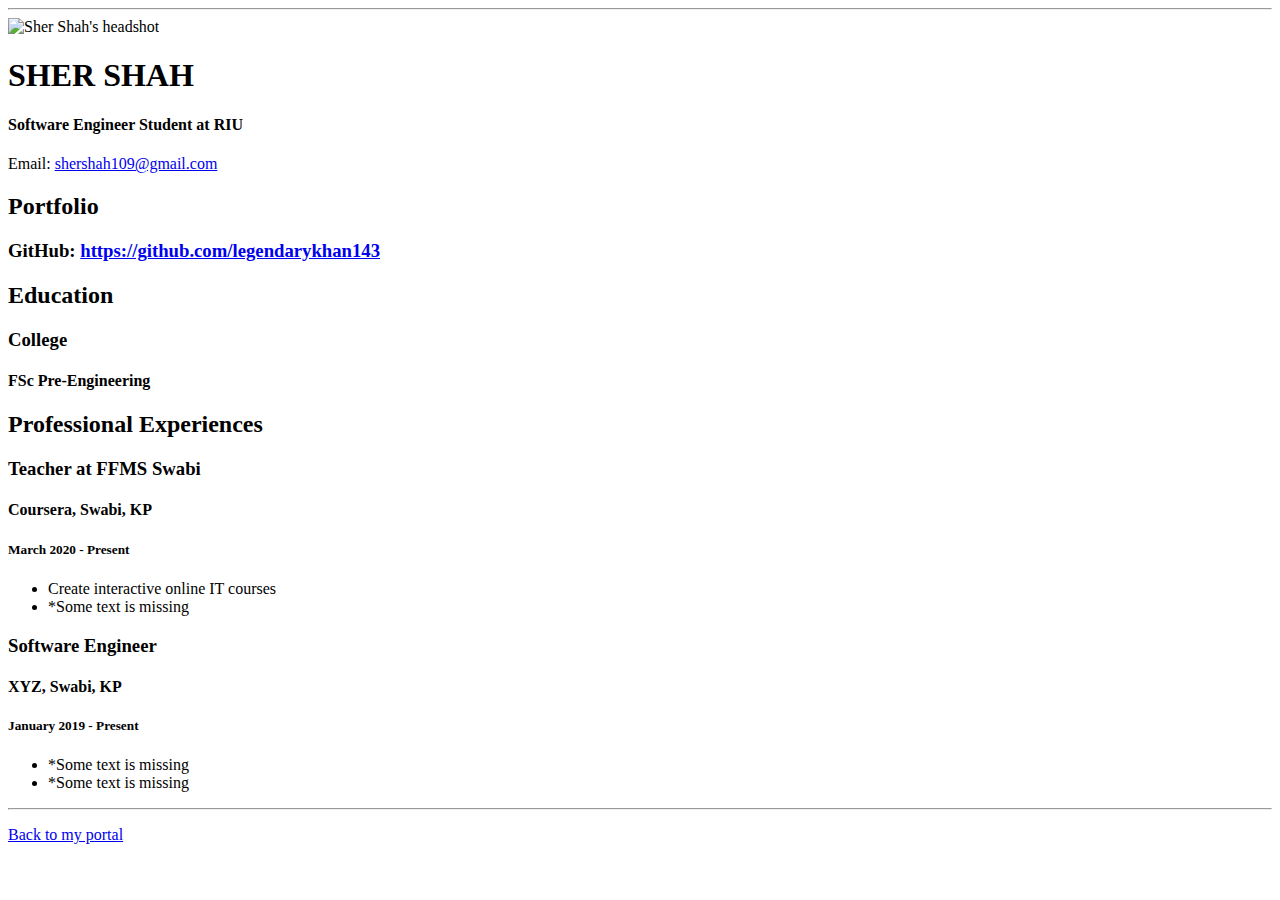
==== resume.html @ 2055e5dc "Add files via upload" ====
<!doctype html>

<!-- this is a comment for human! -->

<html lang="en">

  <header>
    <title>Harrison Kong's Resume</title>
    <link rel="stylesheet" href="css/master.css">
    <link rel="FaviconIcon" href="favicon.ico" type="image/x-icon">
    <link rel="shortcut" href="favicon.ico" type="image/x-icon">
    <meta name="viewport" content="width=device-width, initial-scale=1, shrink-to-fit=no">
    <meta name="name" content="SSK's PORTAL">
    <meta name="robots" content="noindex, nofollow">
  </header>

  <body>
    <hr>

    <img src="images/headshot.jpg" alt="Sher Shah's headshot" width="20%">

    <h1>SHER SHAH</h1>
    <h4>Software Engineer Student at RIU</h4>

    <p>Email: <a href="mailto:shershah109@gmail.com" target="_blank">shershah109@gmail.com</a></p>
    <!-- don't post physical address, personal phone number or other personal information on the web! -->

    <h2>Portfolio</h2>
      <h3>GitHub: <a href="https://github.com/legendarykhan143" target="_blank">https://github.com/legendarykhan143</a></h3>

    <h2>Education</h2>

    <h3>College</h3>
    <h4>FSc Pre-Engineering</h4>

    <h2>Professional Experiences</h2>

    <h3>Teacher at FFMS Swabi</h3>
    <h4>Coursera, Swabi, KP</h4>
    <h5>March 2020 - Present</h5>
      <ul>
        <li>Create interactive online IT courses</li>
        <li> *Some text is missing</li>
      </ul>

    <h3> Software Engineer</h3>
    <h4>XYZ, Swabi, KP</h4>
    <h5>January 2019 - Present</h5>
      <ul>
        <li> *Some text is missing </li>
        <li> *Some text is missing </li>
      </ul>
  </body>

  <footer>
  <hr>
  <p><a href="index.html">Back to my portal</a><p>
  </footer>

</html>
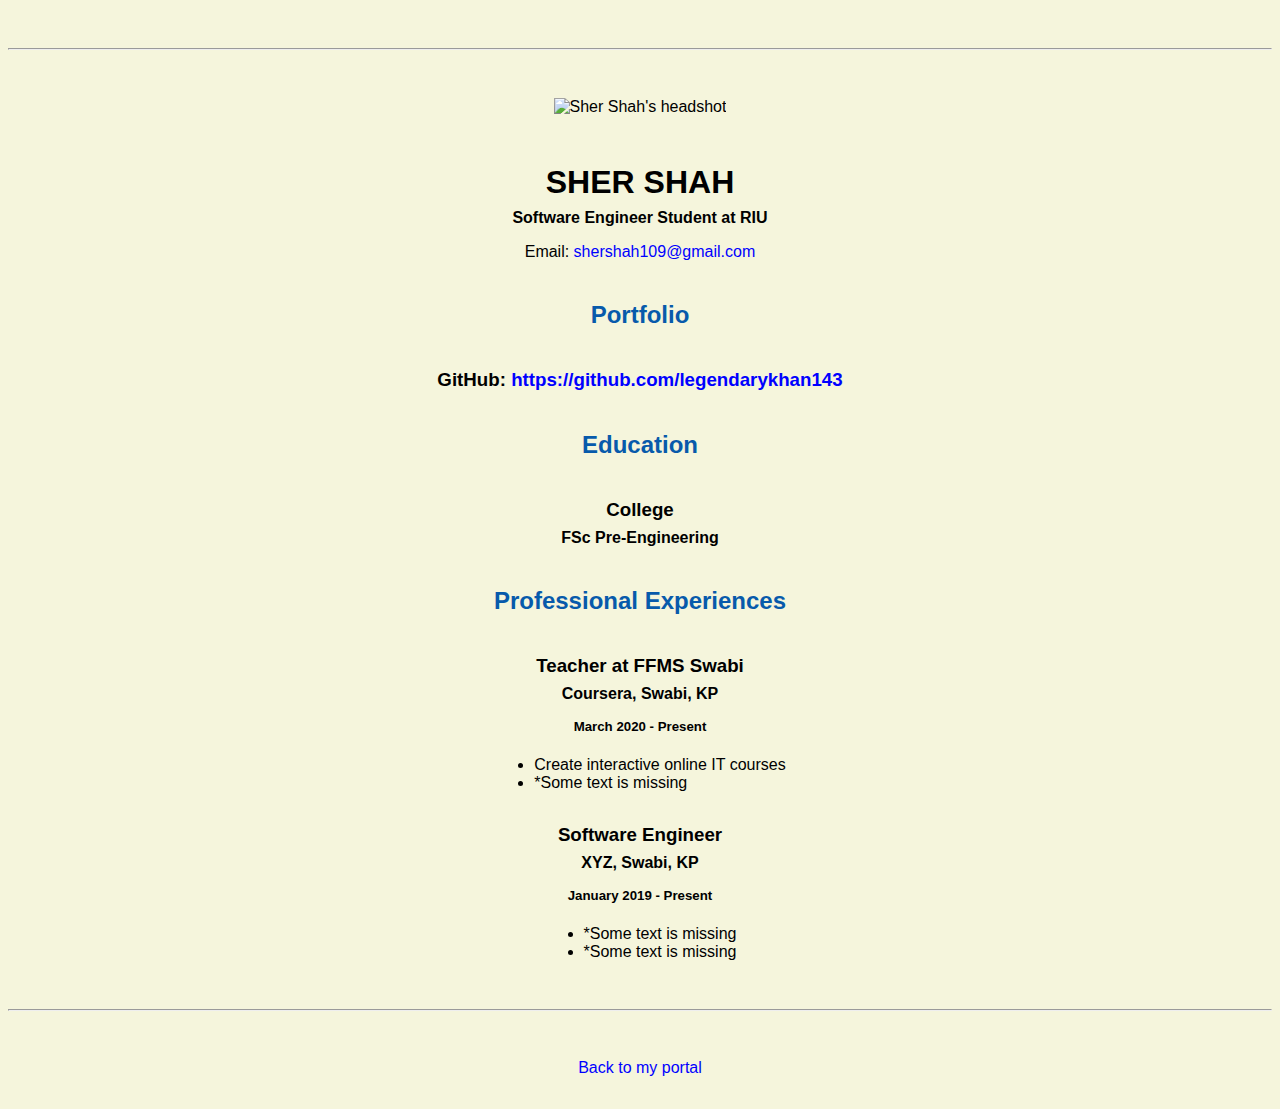
==== commit 348754b1: "Update resume.html" ====
--- a/resume.html
+++ b/resume.html
@@ -5,7 +5,7 @@
 <html lang="en">
 
   <header>
-    <title>Harrison Kong's Resume</title>
+    <title>Sher Shah's Resume</title>
     <link rel="stylesheet" href="css/master.css">
     <link rel="FaviconIcon" href="favicon.ico" type="image/x-icon">
     <link rel="shortcut" href="favicon.ico" type="image/x-icon">
--- a/css/master.css
+++ b/css/master.css
@@ -0,0 +1,62 @@
+/* Cascading stylesheet for the website */
+
+/* Text inside these asterisks and slashes are comments for human */
+
+  a {
+    color: blue;/* set the text color to blue here */
+    text-decoration: none; /* This means we do not want hyperlinks to be underlined */
+  }
+
+  a:hover {
+    color: red;/* set the text color to red here */
+    text-decoration: none; /* This means we do not want hyperlinks to be underlined */
+  }
+
+  body {
+    background-color: beige; /* set the background color here */
+    color: black; /* set text color to black here */
+    font-family: Arial, Helvetica, sans-serif; /* set the font here */
+    text-align: center;/* set the text alignment here */
+   }
+
+  footer {
+    margin-top: 2rem;
+    margin-bottom: 2rem;
+  }
+
+  h1 {
+    margin-bottom: 0.5rem;
+    margin-top: 3rem;
+   }
+
+  h2 {
+color: #075AAB;
+    margin-bottom: 2.5rem;
+    margin-top: 2.5rem;
+  }
+
+  h3 {
+    margin-bottom: 0;
+    margin-top: 2rem;
+  }
+
+  h4 {
+    margin-bottom: 1rem;
+    margin-top: 0.5rem;
+  }
+
+  h5 {
+    margin-top: 0.5rem;
+  }
+
+  hr {
+    margin-bottom: 3rem;
+    margin-top: 3rem;
+  }
+
+  /* this controls how the bullet points in the resume page looks */
+  ul {
+    display: table;
+    margin: 0 auto;
+    text-align: left;
+  }
